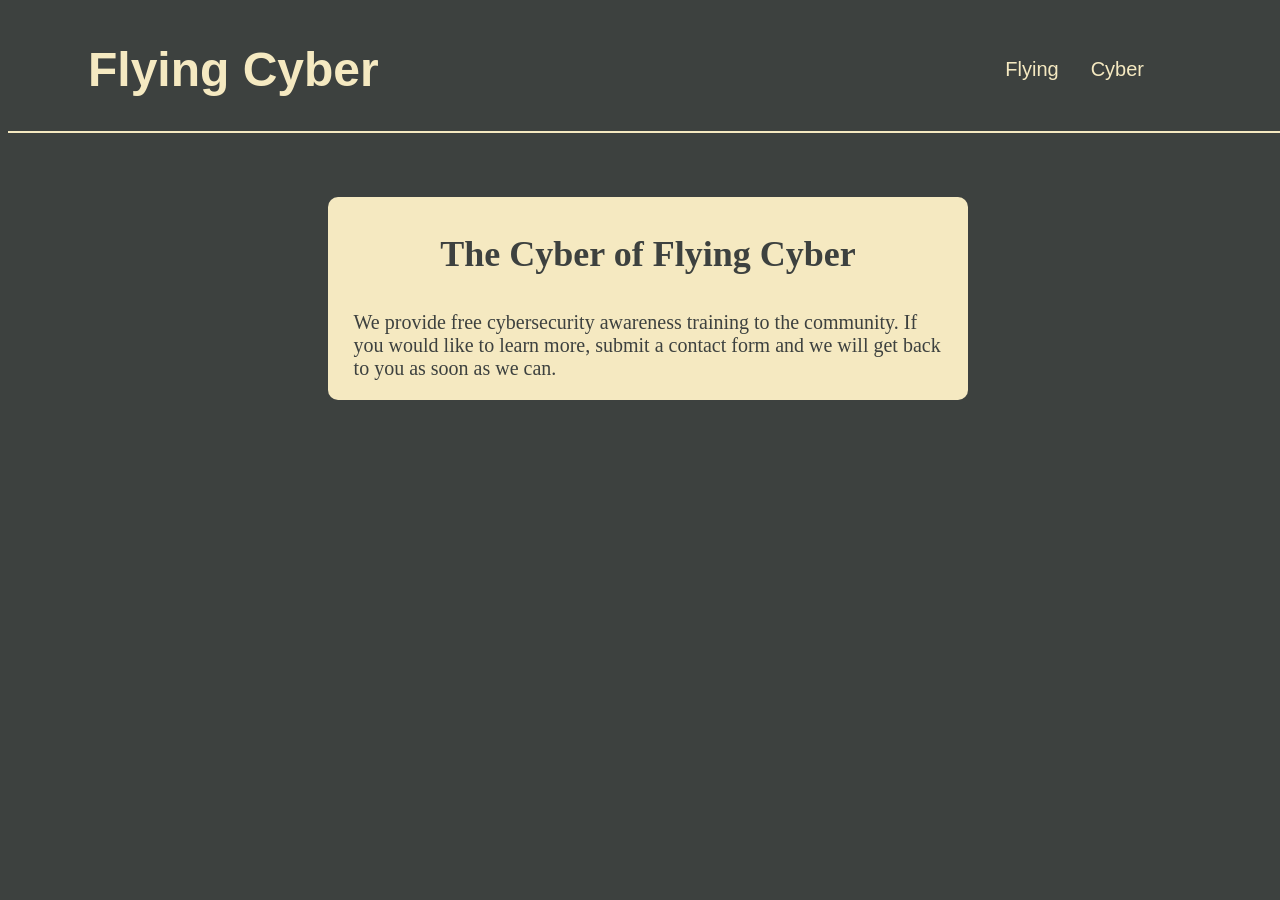
==== cyberpages/cyber.html @ cde0e704 "v0.1.6 2026-06-15" ====
<!-- v0.1.6 2026-06-15 -->
<!DOCTYPE html>
<html lang="en">

	<head>
		<meta charset="UTF-8">
		<title>Cyber</title>
		<link rel="stylesheet" href="../stylesheets/index.css">
	</head>

	<body>
		<article id="page">
			<header>

				<div class="container">
					<div id="navbar"></div>
				</div>

			</header>

			<section class="cyber-intro">

				<div class="cyber-intro-container">

					<h1 class="cyber-intro-title">
						The Cyber of Flying Cyber
					</h1>
					
					<p class="cyber-intro-content">
						We provide free cybersecurity awareness training to the community. If you would like to learn more, submit a contact form and we will get back to you as soon as we can.
					</p>

				</div>

			</section>

		</article>

		<script src="../scripts/navbar.js"></script>
		<script src="../scripts/phish.js"></script>

	</body>

</html>
---- stylesheets/index.css ----
/* v0.1.6 2026-06-15 */
/* site variables */
:root {
    --bg-color: #3d413f;
    --fg-color: #f5e9c1;
    --bg-hover: #333;
    --fg-hover: #fff;
}

/* site css */

/* page  */
body {
    width: 100%;
    background-color: var(--bg-color);
}

/* Navbar container */
.navbar {
  width: auto;
  overflow: hidden;
  background-color: var(--bg-color);
  font-family: Arial;
  display: flex;
  flex-direction: row;
  align-items: center;
  justify-content: space-between;
  margin: 0px;
  padding: 0vh 10vw 0vh 5vw;
  border-bottom: solid 2px var(--fg-color);
}

/* Navbar Title */
.title {
    display: flex;
    text-align: center;
    align-items: center;
}

#title {
    font-size: 48px !important;
}

/* Links inside the navbar */
.navbar a {
  float: left;
  font-size: 20px;
  color: var(--fg-color);
  text-align: center;
  padding: 14px 16px;
  text-decoration: none;
}

/* The dropdown container */
.dropdown {
  float: left;
  overflow: hidden;
  /* padding: 0vw 4vw; */
}

/* Dropdown button */
.dropdown .dropbtn {
  font-size: 20px;
  border: none;
  outline: none;
  color: var(--fg-color);
  padding: 14px 16px;
  background-color: inherit;
  font-family: inherit; /* Important for vertical align on mobile phones */
  margin: 0; /* Important for vertical align on mobile phones */
}

/* Add a red background color to navbar links on hover */
.dropdown:hover .dropbtn {
  background-color: var(--bg-hover);
}

/* Dropdown content (hidden by default) */
.dropdown-content {
  display: none;
  position: absolute;
  background-color: #000;
  min-width: 160px;
  box-shadow: 0px 8px 16px 0px rgba(0,0,0,0.2);
  z-index: 1;
}

/* Links inside the dropdown */
.dropdown-content a {
  float: none;
  color: #fff;
  padding: 12px 16px;
  text-decoration: none;
  display: block;
  text-align: left;
}

/* Add a grey background color to dropdown links on hover */
.dropdown-content a:hover {
  background-color: var(--bg-hover);
  color: var(--fg-hover);
}

/* Show the dropdown menu on hover */
.dropdown:hover .dropdown-content {
  display: block;
  margin-top: 46px;
}

/* landing page css */

.about {
    margin: 5% 25% 0% 25%;
}

.about-container {
    display: flex;
    flex-direction: column;
    align-items: center;
    justify-content: center;
    background-color: var(--fg-color);
    color: var(--bg-color);
    padding: 0vh 2vw;
    border-radius: 10px;
}

.about-title {
    font-size: 36px;
}

.about-content {
    font-size: 1.25em;
    margin-top: 0%;
}

.mission {
    margin: 5% 25% 0% 25%;
}

.mission-container {
    display: flex;
    flex-direction: column;
    align-items: center;
    justify-content: center;
    background-color: var(--fg-color);
    color: var(--bg-color);
    padding: 0vh 2vw;
    border-radius: 10px;
}

.mission-title {
    font-size: 36px;
}

.mission-content {
    font-size: 1.25em;
    margin-top: 0%;
}

/* flying pages css */

.flying-intro {
    margin: 5% 25% 0% 25%;
}

.flying-intro-container {
    display: flex;
    flex-direction: column;
    align-items: center;
    justify-content: center;
    background-color: var(--fg-color);
    color: var(--bg-color);
    padding: 0vh 2vw;
    border-radius: 10px;
}

.flying-intro-title {
    font-size: 36px;
}

.flying-intro-content {
    font-size: 1.25em;
    margin-top: 0%;
}

/* cyber pages css */

.cyber-intro {
    margin: 5% 25% 0% 25%;
}

.cyber-intro-container {
    display: flex;
    flex-direction: column;
    align-items: center;
    justify-content: center;
    background-color: var(--fg-color);
    color: var(--bg-color);
    padding: 0vh 2vw;
    border-radius: 10px;
}

.cyber-intro-title {
    font-size: 36px;
}

.cyber-intro-content {
    font-size: 1.25em;
    margin-top: 0%;
}

#cyber-contact-form {
    padding: 0vh 0vw 1.5vh 0vw;
    display: flex;
    flex-direction: column;
}

.cyber-contact-form-element {
    padding: 5px 0px;
    font-size: 18px;
}

#cyber-submit {
    background-color: var(--bg-color);
    color: var(--fg-color);
    border-radius: 10px;
    border: inset 2px black;
    font-size: large;
}

#cyber-submit:hover {
    font-weight: bolder;
    border: outset 2px black;
}

#phish-form {
    padding: 0vh 0vw 1.5vh 0vw;
    display: flex;
    flex-direction: column;
    text-align: justify;

}

.phish-form-element {
    padding: 5px 0px;
    font-size: 18px;
}

#phish-submit {
    background-color: var(--bg-color);
    color: var(--fg-color);
    border-radius: 10px;
    border: inset 2px black;
    font-size: large;
    margin-top: 10px !important;
}

#phish-submit:hover {
    font-weight: bolder;
    border: outset 2px black;
}

#result {
    margin-top: 20px;
    padding: 15px;
    border-radius: 4px;
    font-weight: bold;
    text-align: center;
}
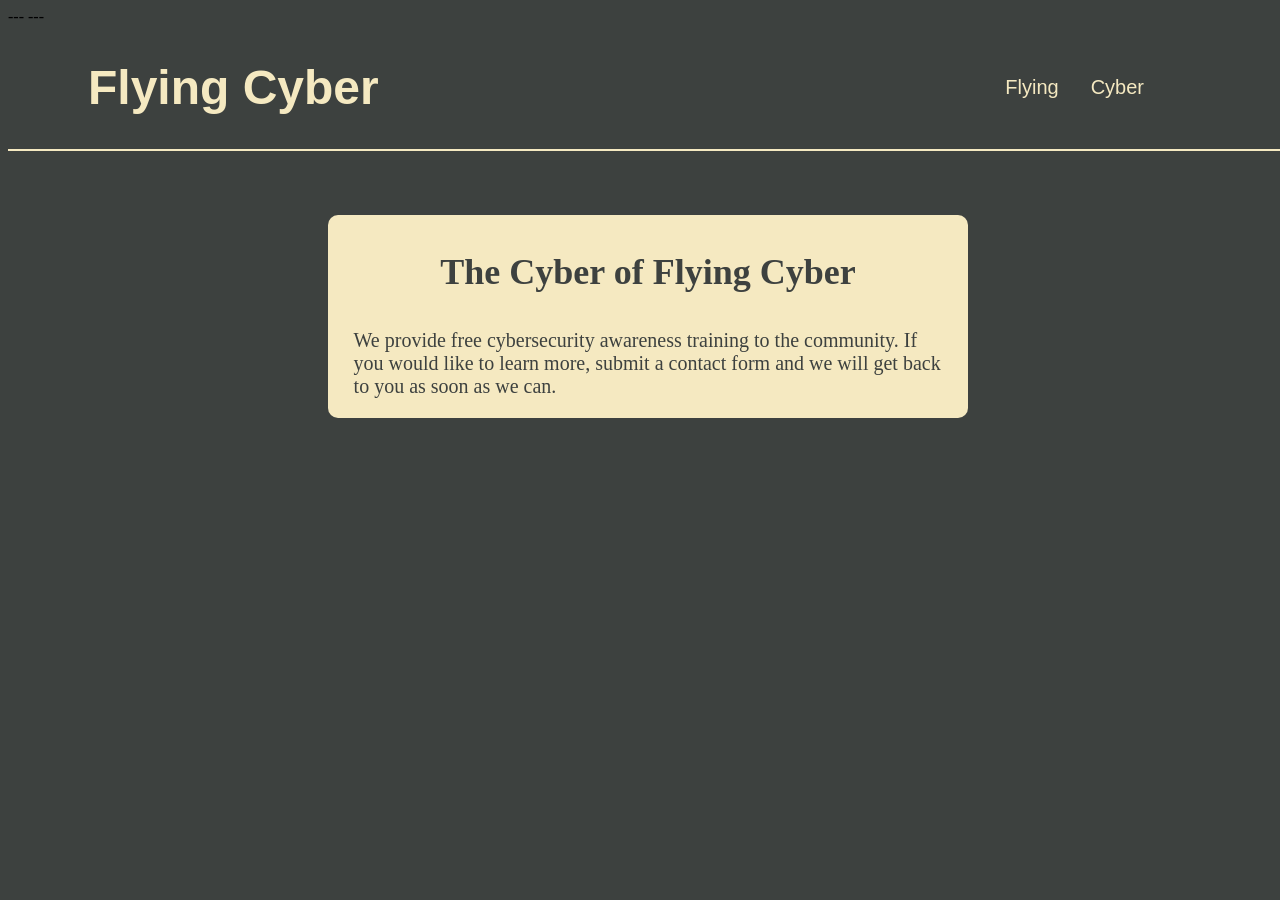
==== commit f56da9a8: "v0.1.6 2026-06-15" ====
--- a/cyberpages/cyber.html
+++ b/cyberpages/cyber.html
@@ -1,3 +1,5 @@
+---
+---
 <!-- v0.1.6 2026-06-15 -->
 <!DOCTYPE html>
 <html lang="en">
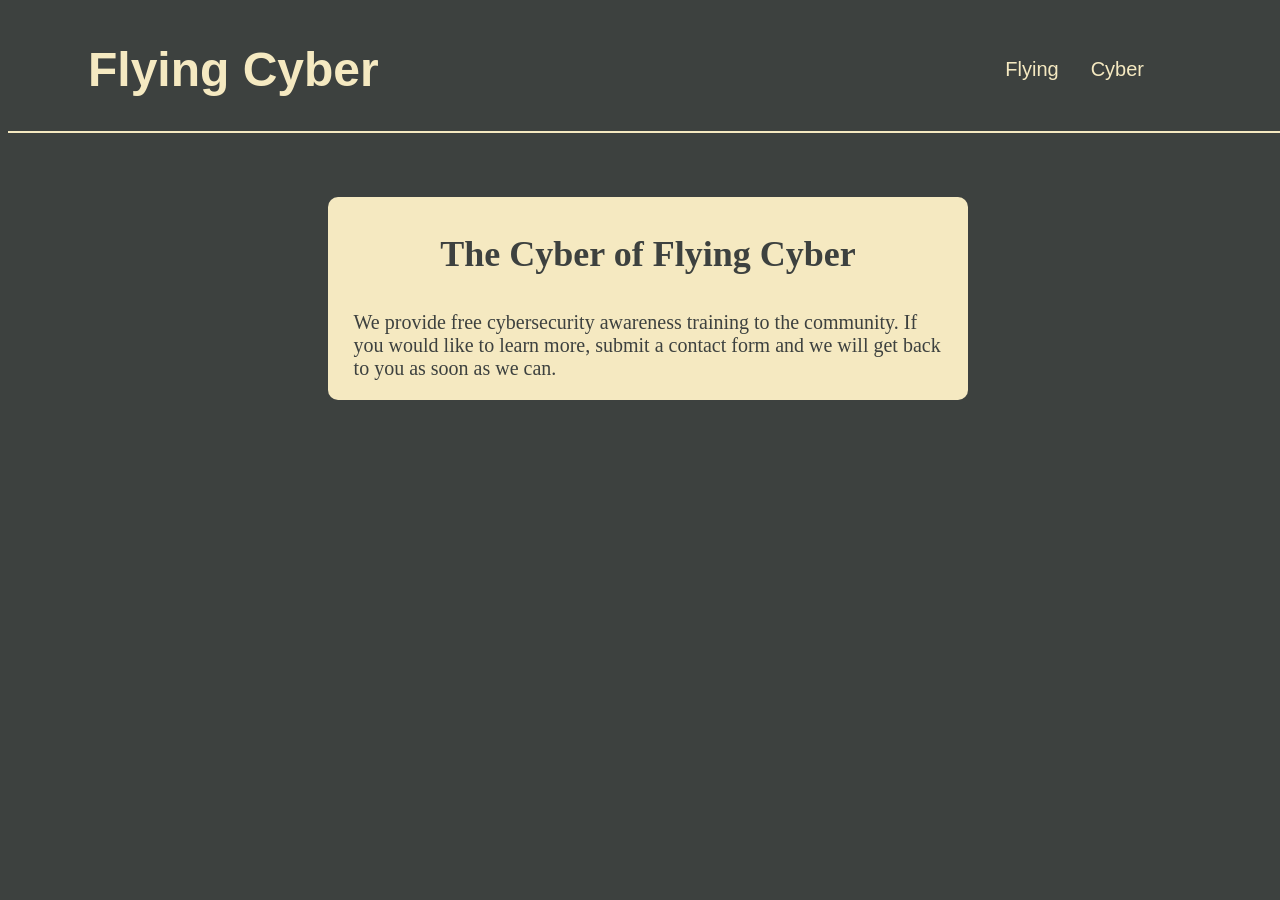
==== commit 1879b465: "v0.1.6 2026-06-15" ====
--- a/cyberpages/cyber.html
+++ b/cyberpages/cyber.html
@@ -1,5 +1,3 @@
----
----
 <!-- v0.1.6 2026-06-15 -->
 <!DOCTYPE html>
 <html lang="en">
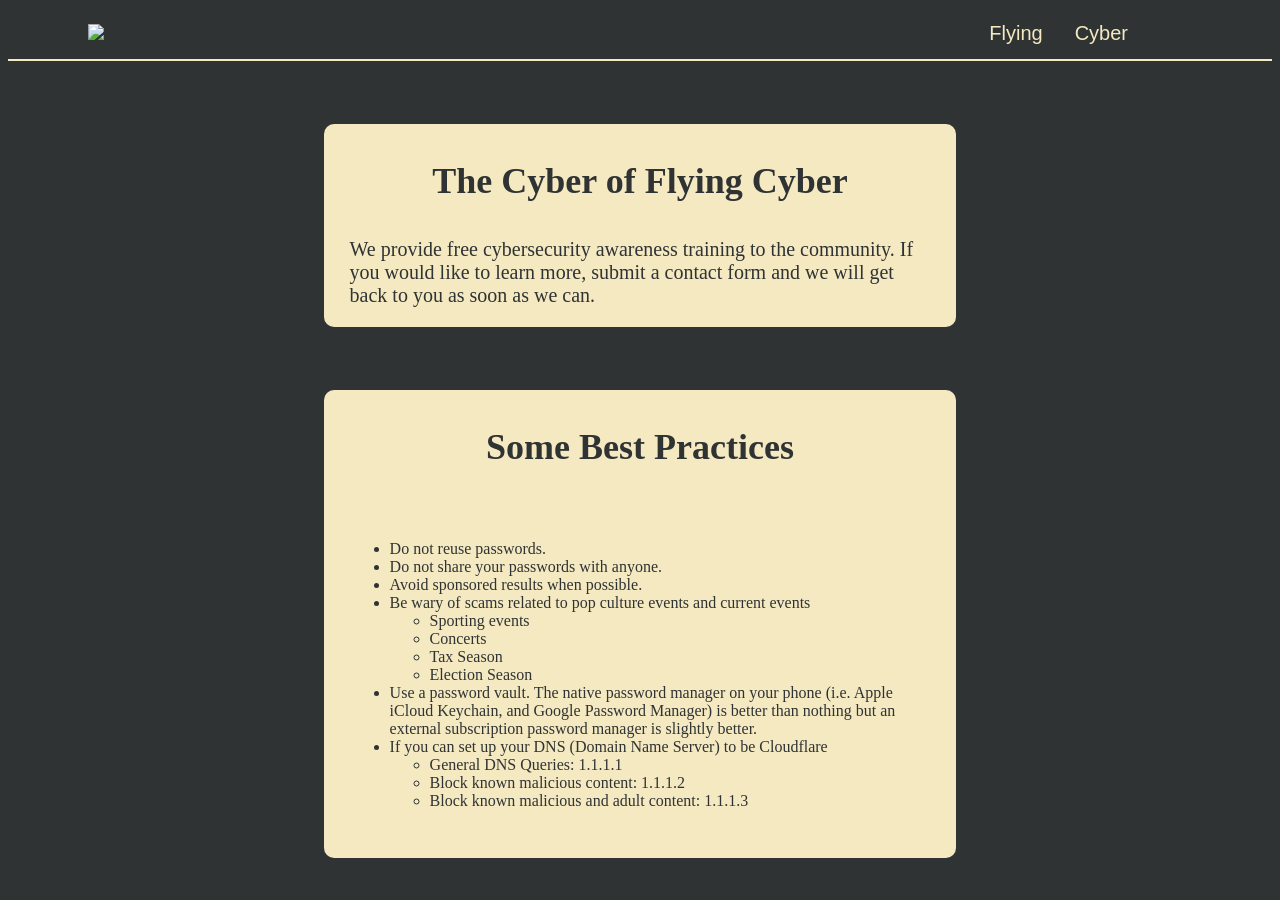
==== commit a889f3c5: "v0.2.3 2026 07 13" ====
--- a/cyberpages/cyber.html
+++ b/cyberpages/cyber.html
@@ -1,9 +1,10 @@
-<!-- v0.1.6 2026-06-15 -->
+<!-- v0.2.3 2026 07 13 -->
 <!DOCTYPE html>
 <html lang="en">
 
 	<head>
 		<meta charset="UTF-8">
+		<meta name="viewport" content="width=device-width, initial-scale=1.0">
 		<title>Cyber</title>
 		<link rel="stylesheet" href="../stylesheets/index.css">
 	</head>
@@ -18,15 +19,15 @@
 
 			</header>
 
-			<section class="cyber-intro">
+			<section class="section-content">
 
-				<div class="cyber-intro-container">
+				<div class="content-container">
 
-					<h1 class="cyber-intro-title">
+					<h1 class="content-title">
 						The Cyber of Flying Cyber
 					</h1>
 					
-					<p class="cyber-intro-content">
+					<p class="content">
 						We provide free cybersecurity awareness training to the community. If you would like to learn more, submit a contact form and we will get back to you as soon as we can.
 					</p>
 
@@ -34,10 +35,43 @@
 
 			</section>
 
+			<section class="section-content">
+
+				<div class="content-container">
+
+					<h1 class="content-title">
+						Some Best Practices
+					</h1>
+
+					<p class="content">
+						<ul>
+							<li>Do not reuse passwords.</li>
+							<li>Do not share your passwords with anyone.</li>
+							<li>Avoid sponsored results when possible.</li>
+							<li>Be wary of scams related to pop culture events and current events
+								<ul>
+									<li>Sporting events</li>
+									<li>Concerts</li>
+									<li>Tax Season</li>
+									<li>Election Season</li>
+								</ul>
+							</li>
+							<li>Use a password vault. The native password manager on your phone &lpar;i.e. Apple iCloud Keychain, and Google Password Manager&rpar; is better than nothing but an external subscription password manager is slightly better.</li>
+							<li>If you can set up your DNS &lpar;Domain Name Server&rpar; to be Cloudflare
+								<ul>
+									<li>General DNS Queries: 1.1.1.1</li>
+									<li>Block known malicious content: 1.1.1.2</li>
+									<li>Block known malicious and adult content: 1.1.1.3</li>
+								</ul>
+							</li>
+						</ul>
+					</p>
+				</div>
+			</section>
+
 		</article>
 
 		<script src="../scripts/navbar.js"></script>
-		<script src="../scripts/phish.js"></script>
 
 	</body>
 
--- a/stylesheets/index.css
+++ b/stylesheets/index.css
@@ -1,7 +1,8 @@
-/* v0.1.6 2026-06-15 */
+/* v0.2.3 2026 07 13 */
+
 /* site variables */
 :root {
-    --bg-color: #3d413f;
+    --bg-color: #2F3334;
     --fg-color: #f5e9c1;
     --bg-hover: #333;
     --fg-hover: #fff;
@@ -11,7 +12,7 @@
 
 /* page  */
 body {
-    width: 100%;
+    width: auto;
     background-color: var(--bg-color);
 }
 
@@ -37,8 +38,9 @@
     align-items: center;
 }
 
-#title {
-    font-size: 48px !important;
+#logo {
+    width: 200px;
+    height: auto;
 }
 
 /* Links inside the navbar */
@@ -70,7 +72,7 @@
   margin: 0; /* Important for vertical align on mobile phones */
 }
 
-/* Add a red background color to navbar links on hover */
+/* Add a background color to navbar links on hover */
 .dropdown:hover .dropbtn {
   background-color: var(--bg-hover);
 }
@@ -95,7 +97,7 @@
   text-align: left;
 }
 
-/* Add a grey background color to dropdown links on hover */
+/* Add a background color to dropdown links on hover */
 .dropdown-content a:hover {
   background-color: var(--bg-hover);
   color: var(--fg-hover);
@@ -107,13 +109,9 @@
   margin-top: 46px;
 }
 
-/* landing page css */
-
-.about {
-    margin: 5% 25% 0% 25%;
-}
-
-.about-container {
+/* pages css */
+
+.content-container {
     display: flex;
     flex-direction: column;
     align-items: center;
@@ -122,97 +120,24 @@
     color: var(--bg-color);
     padding: 0vh 2vw;
     border-radius: 10px;
-}
-
-.about-title {
+    margin: 5% 25% 0% 25%;    
+}
+
+.content-title {
     font-size: 36px;
 }
 
-.about-content {
+.content {
     font-size: 1.25em;
     margin-top: 0%;
 }
 
-.mission {
-    margin: 5% 25% 0% 25%;
-}
-
-.mission-container {
-    display: flex;
-    flex-direction: column;
-    align-items: center;
-    justify-content: center;
-    background-color: var(--fg-color);
-    color: var(--bg-color);
-    padding: 0vh 2vw;
-    border-radius: 10px;
-}
-
-.mission-title {
-    font-size: 36px;
-}
-
-.mission-content {
-    font-size: 1.25em;
-    margin-top: 0%;
-}
-
-/* flying pages css */
-
-.flying-intro {
-    margin: 5% 25% 0% 25%;
-}
-
-.flying-intro-container {
-    display: flex;
-    flex-direction: column;
-    align-items: center;
-    justify-content: center;
-    background-color: var(--fg-color);
-    color: var(--bg-color);
-    padding: 0vh 2vw;
-    border-radius: 10px;
-}
-
-.flying-intro-title {
-    font-size: 36px;
-}
-
-.flying-intro-content {
-    font-size: 1.25em;
-    margin-top: 0%;
-}
-
-/* cyber pages css */
-
-.cyber-intro {
-    margin: 5% 25% 0% 25%;
-}
-
-.cyber-intro-container {
-    display: flex;
-    flex-direction: column;
-    align-items: center;
-    justify-content: center;
-    background-color: var(--fg-color);
-    color: var(--bg-color);
-    padding: 0vh 2vw;
-    border-radius: 10px;
-}
-
-.cyber-intro-title {
-    font-size: 36px;
-}
-
-.cyber-intro-content {
-    font-size: 1.25em;
-    margin-top: 0%;
-}
-
 #cyber-contact-form {
     padding: 0vh 0vw 1.5vh 0vw;
     display: flex;
     flex-direction: column;
+    text-align: left;
+    font-size: 20px;
 }
 
 .cyber-contact-form-element {
@@ -237,33 +162,181 @@
     padding: 0vh 0vw 1.5vh 0vw;
     display: flex;
     flex-direction: column;
-    text-align: justify;
-
+    text-align: left;
+    font-size: 20px;
 }
 
 .phish-form-element {
     padding: 5px 0px;
-    font-size: 18px;
-}
-
-#phish-submit {
+}
+
+.phish-form-button {
     background-color: var(--bg-color);
     color: var(--fg-color);
     border-radius: 10px;
     border: inset 2px black;
     font-size: large;
     margin-top: 10px !important;
-}
-
-#phish-submit:hover {
+    width: 45%;
+}
+
+.phish-form-button:hover {
     font-weight: bolder;
     border: outset 2px black;
-}
-
-#result {
-    margin-top: 20px;
-    padding: 15px;
-    border-radius: 4px;
-    font-weight: bold;
+    cursor: pointer;
+}
+
+.button-container {
+    display: flex;
+    justify-content: space-evenly;
+    padding: 10px 0px 20px 0px;
+}
+
+.phish-disclaimer {
+    padding: 0px 40px;
+    font-size: 20px;
+}
+
+.modal-overlay {
+    display: none;
+    position: fixed;
+    top: 0;
+    left: 0;
+    width: 100%;
+    height: 100%;
+    background-color: rgba(0,0,0,0.6);
+    z-index: 1000;
+    justify-content: center;
+    align-items: center;
+}
+
+.modal-box {
+    background-color: var(--fg-color);
+    padding: 30px;
+    border-radius: 8px;
+    max-width: 500px;
+    width: 90%;
+    box-shadow: 0 4px 15px rgba(0,0,0,0.2);
+    position: relative;
     text-align: center;
+    animation: fadeIn 0.3s ease-in-out;
+}
+
+.close-btn {
+    position: absolute;
+    top: 10px;
+    right: 15px;
+    background: none;
+    border: none;
+    font-size: 24px;
+    cursor: pointer;
+    color: #aaa;
+}
+
+.close-btn:hover {
+    color: #000;
+}
+
+#verdict-title {
+    background-color: var(--bg-color);
+    padding: 3px 0px;
+    border-radius: 5px;
+}
+
+/* smooth pop-in animation */
+@keyframes fadeIn {
+    from { transform: scale(0.9); opacity: 0; }
+    to { transform: scale(1); opacity: 1; }
+}
+
+.phish-form-q-header {
+    display: flex;
+    flex-direction: row;
+    justify-content: space-between;
+    align-items: center;
+}
+
+.phish-form-q-header p {
+    width: 75%;
+}
+
+.clear-q {
+    background-color: var(--bg-color);
+    color: var(--fg-color);
+    border-radius: 10px;
+    border: inset 2px black;
+    font-size: large;
+}
+
+.clear-q:hover {
+    font-weight: bolder;
+    border: outset 2px black;
+    cursor: pointer;
+}
+
+/* media queries for smaller screens */
+@media (max-width: 800px) {
+    body {
+        padding: 10px;
+        width: auto;
+    }
+
+    .content-container {
+        padding: 20px 15px;
+    }
+
+    .phish-form-q-header {
+        flex-direction: column;
+        align-items: flex-start;
+        gap: 5px;
+    }
+
+    .clear-q {
+        font-size: 0.8rem;
+        margin-bottom: 8px;
+    }
+
+    .button-container {
+        flex-direction: column;
+        gap: 10px;
+        width: 100%;
+    }
+
+    .phish-form-element label {
+        flex-direction: column;
+        text-align: left;
+        padding: 10px 5px;
+        font-size: 1rem;
+    }
+
+    .phish-form-button {
+        width: auto;
+    }
+
+    .cyber-contact-form-element label {
+        flex-direction: column;
+        text-align: left;
+        padding: 10px 5px;
+        font-size: 1rem;
+    }
+
+    #cyber-contact-form {
+        width: 90%;
+    }
+
+    textarea {
+        height: 90px;
+        width: 90%;
+        padding: 8px;
+        font-size: 16px;
+    }
+
+    .content-container {
+        padding: auto;
+        margin: 0.5vh 0.125vw;
+    }
+
+    .content-title {
+        text-align: center;
+    }
 }
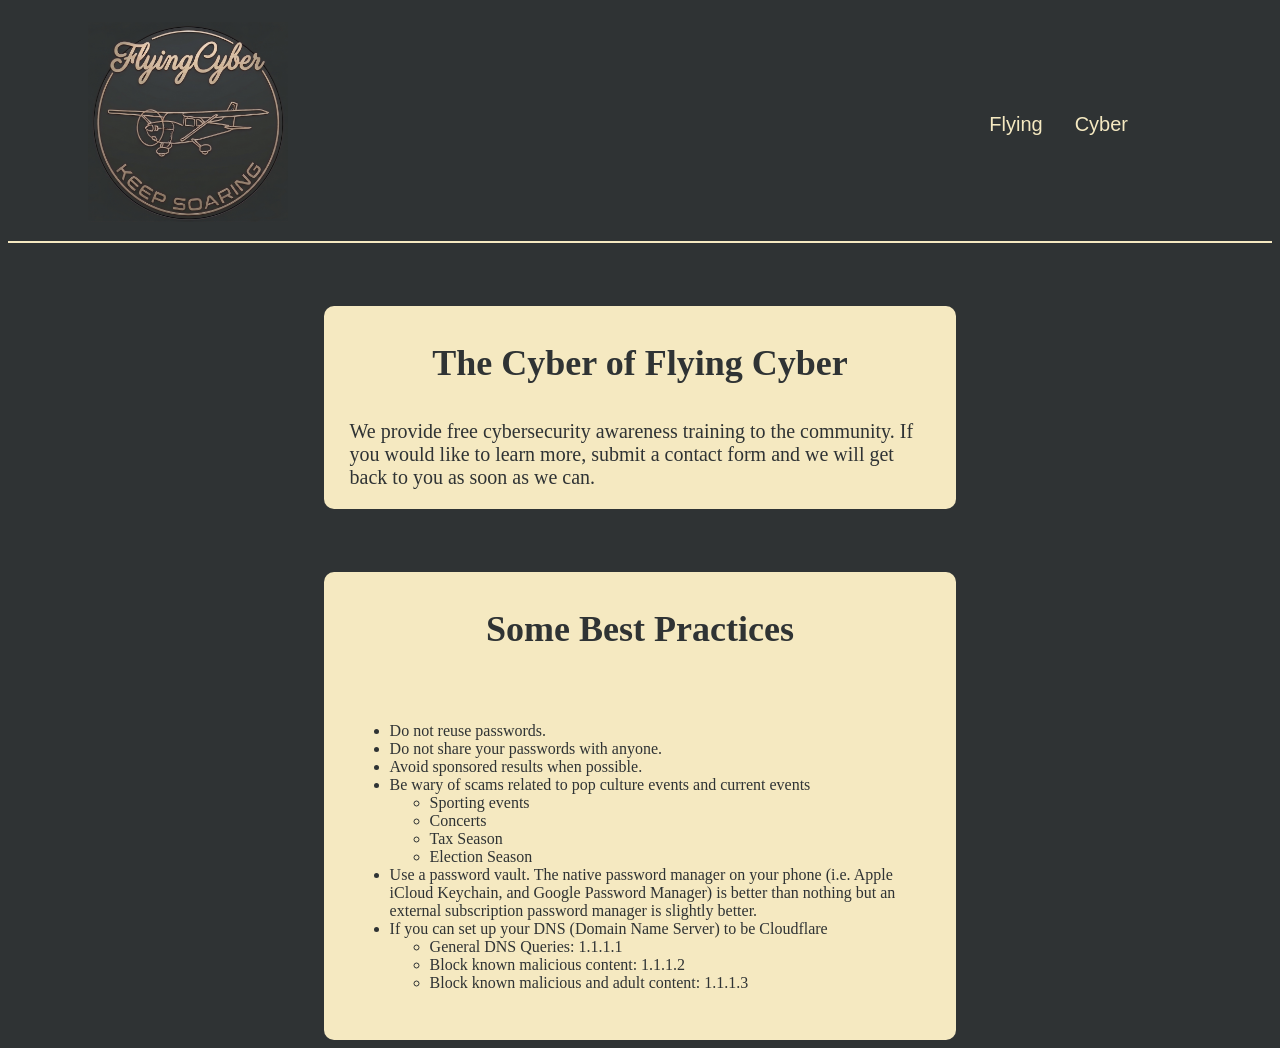
==== commit 1c39b714: "v0.2.31 2026 07 13" ====
--- a/cyberpages/cyber.html
+++ b/cyberpages/cyber.html
@@ -1,4 +1,4 @@
-<!-- v0.2.3 2026 07 13 -->
+<!-- v0.2.31 2026 07 13 -->
 <!DOCTYPE html>
 <html lang="en">
 
